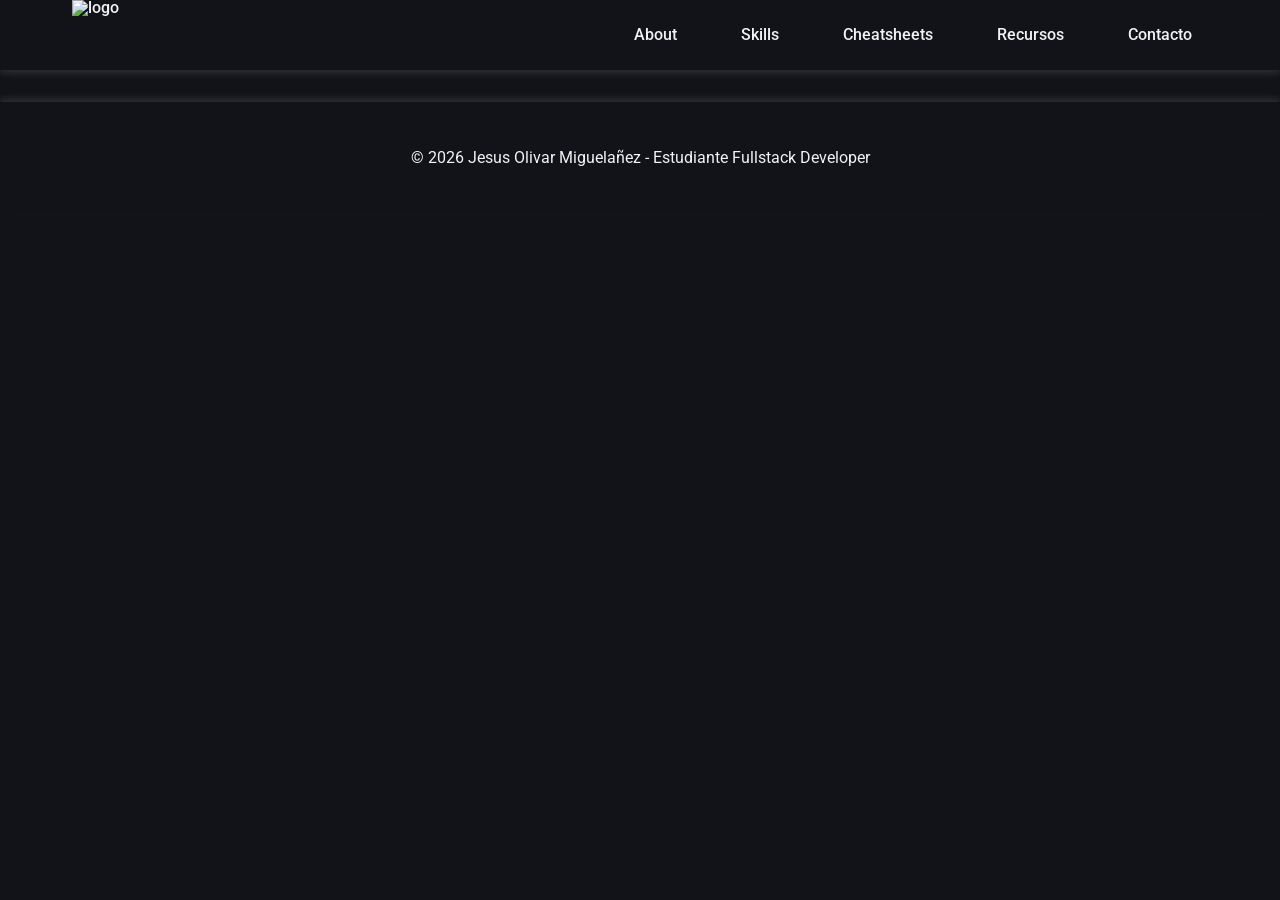
==== about.html @ fddc18b8 "Arreglos de estructura en varias paginas" ====
<!doctype html>
<html lang="es">
    <head>
        <title>Sobre mi</title>
        <meta charset="UTF-8" />
        <meta name="viewport" content="width=device-width" />
        <meta name="description" content="Portfolio personal de Jesus Olivar estudiante de desarrollo Fullstack" />
        <link
            rel="icon"
            type="image/x-icon"
            href="https://res.cloudinary.com/pslzx5jd/image/upload/v1793211604/Dragon-minimalista_blanco.png" />
        <meta name="author" content="Jesus Olivar" />
        <link rel="stylesheet" href="./css/reset.css" />
        <link rel="stylesheet" href="./css/styles.css" />
    </head>
    <body>
        <header>
            <div class="header-content container">
                <a href="index.html"
                    ><img
                        id="logo-jesus"
                        src="https://res.cloudinary.com/pslzx5jd/image/upload/v1793211604/Dragon-minimalista_blanco.png"
                        alt="logo" />
                </a>
                <nav class="nav-header">
                    <ul class="nav-header-list">
                        <li><a href="about.html">About</a></li>
                        <li><a href="#skills">Skills</a></li>
                        <li><a href="#cheatsheets">Cheatsheets</a></li>
                        <li><a href="#recursos">Recursos</a></li>
                        <li><a href="contacto.html">Contacto</a></li>
                    </ul>
                </nav>
                <div class="hamburger">
                    <span></span>
                    <span></span>
                    <span></span>
                </div>
            </div>
        </header>
        <main></main>
        <footer class="footer">
            <p>&copy; 2026 Jesus Olivar Miguelañez - Estudiante Fullstack Developer</p>
        </footer>
        <script type="module" src="script.js"></script>
    </body>
</html>
---- css/styles.css ----
@import url('https://fonts.googleapis.com/css2?family=Roboto:ital,wght@0,100..900;1,100..900&display=swap');

:root {
  /* COLORES */
  --color-primary: #e5484d;
  --color-secondary: #8b8dff;
  --color-accent: #35c9a5;
  --color-background: #111318;
  --color-text: #f1f2f4;

  /* FUENTES */
  --font-family: 'Roboto', sans-serif;

  --font-weight-light: 300;
  --font-weight-regular: 400;
  --font-weight-medium: 500;
  --font-weight-bold: 700;
  --font-weight-black: 900;

  --font-size-xs: 0.25rem;
  --font-size-sm: 0.5rem;
  --font-size-md: 1rem;
  --font-size-lg: 2rem;
  --font-size-xl: 3rem;

  /* SPACING */

  --spacing-xs: 0.5rem;
  --spacing-sm: 1rem;
  --spacing-md: 2rem;
  --spacing-lg: 4rem;
  --spacing-xl: 8rem;

  /* Sombras */
  --shadow-sm: 0 1px 3px rgba(255, 255, 255, 0.1);
  --shadow-md: 0 4px 6px rgba(255, 255, 255, 0.1);
  --shadow-lg: 0 10px 25px rgba(255, 255, 255, 0.15);
  --shadow-xl: 0 20px 40px rgba(255, 255, 255, 0.2);

  --shadow-top-sm: 0 -1px 3px rgba(255, 255, 255, 0.1);
  --shadow-top-md: 0 -4px 6px rgba(255, 255, 255, 0.1);
  --shadow-top-lg: 0 -10px 25px rgba(255, 255, 255, 0.15);
  --shadow-top-xl: 0 -20px 40px rgba(255, 255, 255, 0.2);
}
/*-------------- BODY -------------*/

body {
  font-family: var(--font-family);
  color: var(--color-text);
  background-color: var(--color-background);
  display: flex;
  flex-direction: column;
  min-height: 100vh;
}

strong {
  font-weight: var(--font-weight-bold);
}

img {
  display: flex;
  justify-content: center;
  align-items: center;
  color: var(--color-text);
  font-weight: var(--font-weight-medium);
}

.container {
  max-width: 1200px;
  margin: 0 auto;
  padding: 0 var(--spacing-md);
}

h2 {
  margin: var(--spacing-lg) auto;
  font-size: var(--font-size-lg);
  font-weight: var(--font-weight-bold);
  text-decoration: underline;
  text-decoration-color: #e5484d;
  text-underline-offset: var(--spacing-xs);
  text-decoration-thickness: var(--font-size-xs);
}

p {
  margin: var(--spacing-sm);
}
/*-------------- HEADER -------------*/

header {
  position: sticky;
  top: 0;
  width: 100%;
  box-shadow: var(--shadow-md);
  background-color: var(--color-background);
  z-index: 1000;
}

.header-content {
  display: flex;
  justify-content: space-between;
  align-items: center;
  height: 100%;
}

#logo-jesus {
  height: 70px;
  width: 70px;
}

.nav-header-list {
  display: flex;
  gap: var(--spacing-md);
}

.nav-header-list a {
  font-weight: var(--font-weight-medium);
  transition: color 0.3s ease;
  padding: var(--spacing-xs) var(--spacing-sm);
}

.nav-header-list a:hover {
  color: var(--color-primary);
}

.hamburger {
  display: none;
  flex-direction: column;
  justify-content: space-between;
  width: 30px;
  height: 24px;
  cursor: pointer;
}

.hamburger span {
  width: 100%;
  height: 3px;
  background-color: var(--color-text);
  border-radius: 2px;
  transition: all 0.3s ease;
}

/*-------------- HERO -------------*/

.hero {
  display: flex;
  flex-direction: row;
  justify-content: space-around;
  align-items: center;
  text-align: center;
  margin: var(--spacing-lg) auto;
  padding-top: var(--spacing-xl);
}

.hero h1 {
  font-size: var(--font-size-xl);
  font-weight: var(--font-weight-bold);
  color: var(--color-primary);
  margin: var(--font-size-md);
}
.hero p {
  font-size: var(--font-size-lg);
  font-weight: var(--font-weight-regular);
  color: var(--color-secondary);
}
.img-hero {
  border: 4px solid var(--color-text);
  border-radius: 40%;
  height: 20rem;
  width: 20rem;
  background-color: var(--color-text);
  color: var(--color-background);
}
.links-hero {
  display: flex;
  justify-content: flex-end;
  align-items: center;
  gap: var(--spacing-md);
  transition: color 0.3s ease;
  margin-top: var(--spacing-lg);
}
.about-link {
  background-color: var(--color-secondary);
  border-radius: 10px;
  padding: var(--font-size-sm);
  color: var(--color-background);
  font-size: var(--font-size-lg);
  font-weight: var(--font-weight-medium);
  display: flex;
  align-items: center;
  gap: var(--font-size-sm);
}
.about-link img {
  display: inline;
  height: auto;
  width: var(--font-size-lg);
}

.about-link:hover {
  transform: translateY(-5px);
  box-shadow: var(--shadow-xl);
}

/*-------------- MAIN -------------*/

/*-------------- FOOTER -------------*/
.footer {
  display: flex;
  justify-content: center;
  align-items: center;
  margin-top: var(--spacing-md);
  box-shadow: var(--shadow-top-md);
  padding: var(--spacing-md);
}

/*-------------- RESPONSIVE -------------*/

@media (max-width: 768px) {
  .nav-header {
    display: none;
  }

  .hamburger {
    display: flex;
  }
}
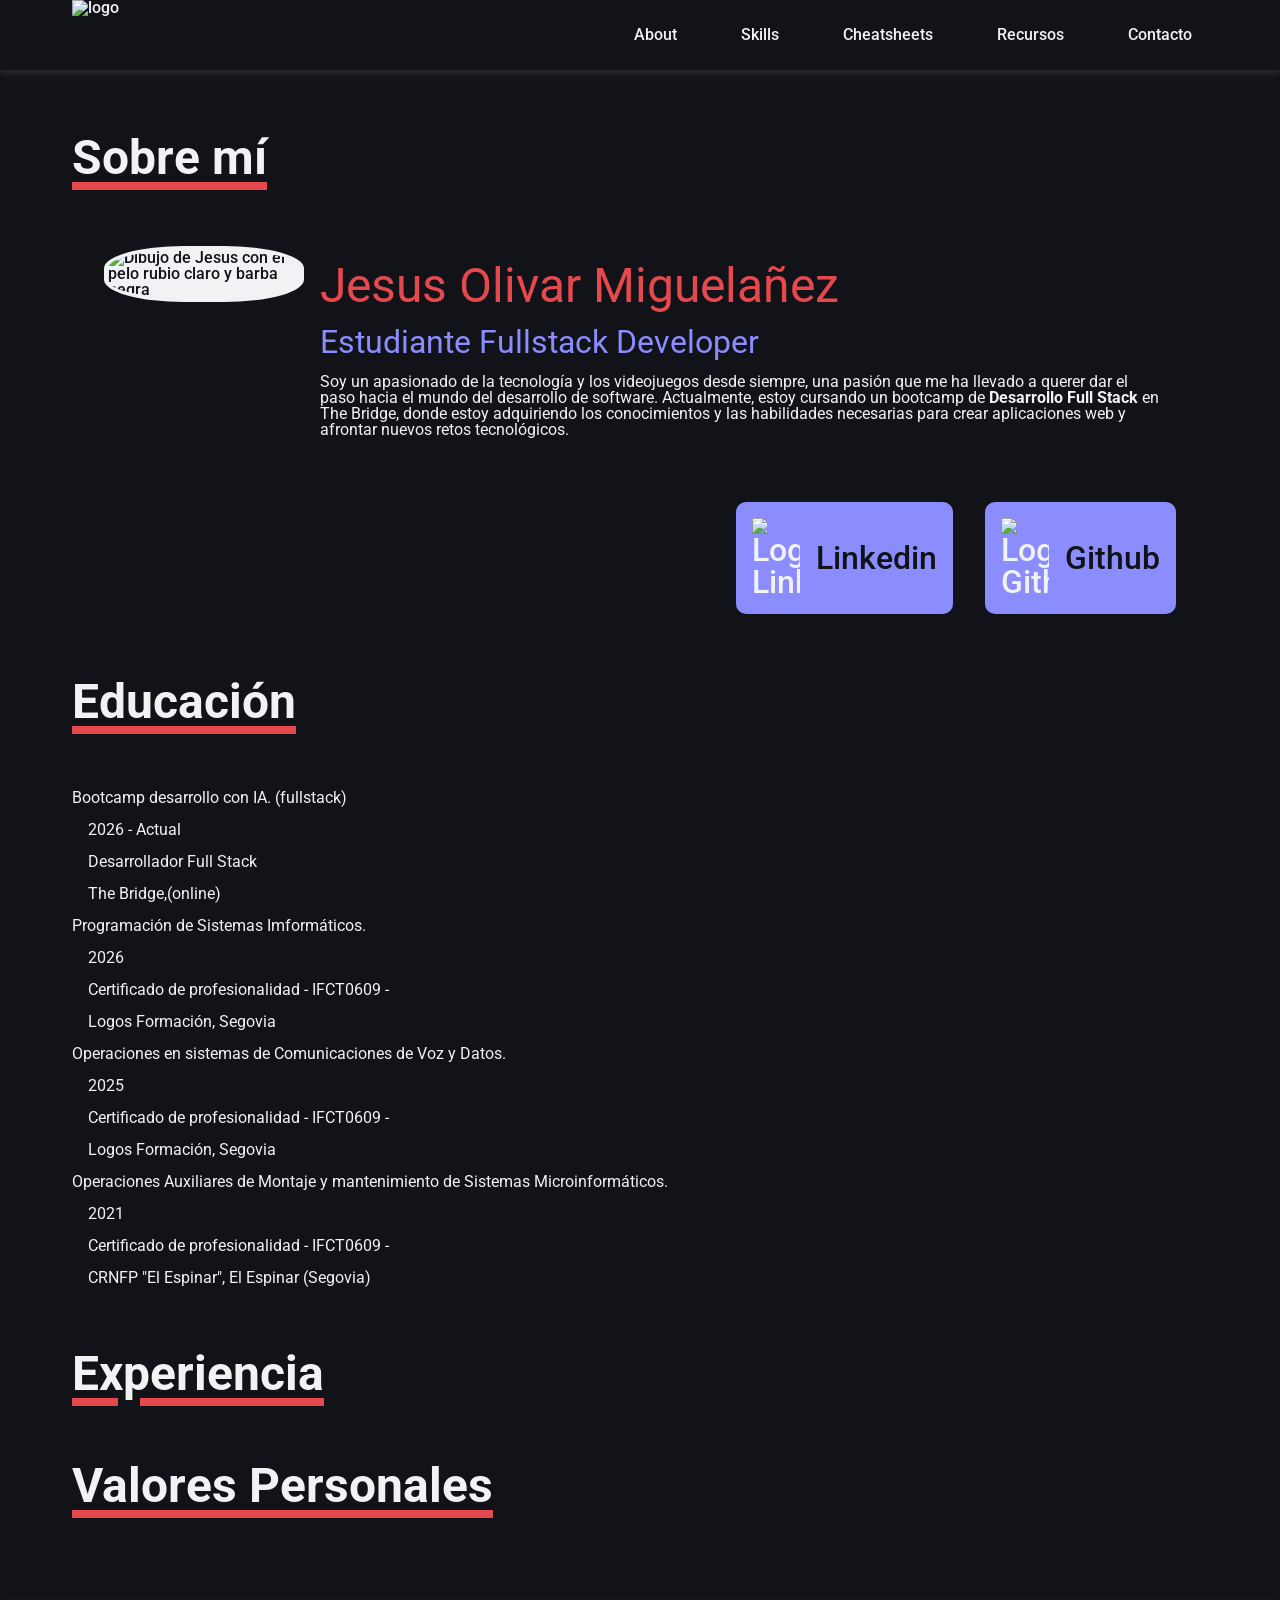
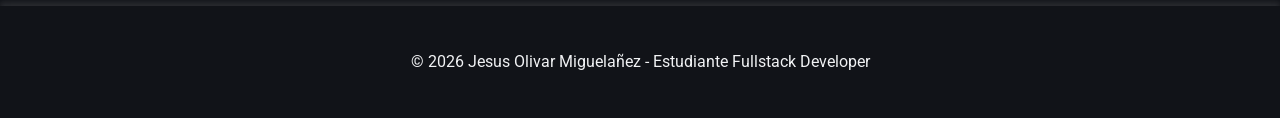
==== commit d549c33a: "Sesion live" ====
--- a/about.html
+++ b/about.html
@@ -38,7 +38,81 @@
                 </div>
             </div>
         </header>
-        <main></main>
+        <main>
+            <section class="container">
+                <h1>Sobre mí</h1>
+                <article id="about" class="container about">
+                    <div class="div-img-about">
+                        <img
+                            class="img-hero"
+                            src="https://res.cloudinary.com/pslzx5jd/image/upload/v1793212802/jesusin_actualizado_cuadrado.jpg"
+                            alt="Dibujo de Jesus con el pelo rubio claro y barba negra" />
+                    </div>
+                    <div>
+                        <h3>Jesus Olivar Miguelañez</h3>
+                        <h4>Estudiante Fullstack Developer</h4>
+                        <p>
+                            Soy un apasionado de la tecnología y los videojuegos desde siempre, una pasión que me ha llevado
+                            a querer dar el paso hacia el mundo del desarrollo de software. Actualmente, estoy cursando un
+                            bootcamp de
+                            <strong>Desarrollo Full Stack</strong> en The Bridge, donde estoy adquiriendo los conocimientos y
+                            las habilidades necesarias para crear aplicaciones web y afrontar nuevos retos tecnológicos.
+                        </p>
+                        <div class="links-hero">
+                            <a class="about-link" href="https://www.linkedin.com/in/chechuo/" target="_blank"
+                                ><img
+                                    src="https://res.cloudinary.com/pslzx5jd/image/upload/v1793828974/linkedin.png"
+                                    alt="Logo Linkedin" />
+                                Linkedin</a
+                            >
+                            <a class="about-link" href="https://github.com/ChechuO" target="_blank"
+                                ><img
+                                    src="https://res.cloudinary.com/pslzx5jd/image/upload/v1793828979/logotipo-de-github.png"
+                                    alt="Logo Github" />
+                                Github</a
+                            >
+                        </div>
+                    </div>
+                </article>
+            </section>
+            <section class="container">
+                <h2>Educación</h2>
+                <ul>
+                    <li class="about-card">
+                        <h3>Bootcamp desarrollo con IA. (fullstack)</h3>
+                        <p class="about-card-date">2026 - Actual</p>
+                        <p class="about-card-title">Desarrollador Full Stack</p>
+                        <p class="about-card-centre">The Bridge,(online)</p>
+                    </li>
+                    <li class="about-card">
+                        <h3>Programación de Sistemas Imformáticos.</h3>
+                        <p class="about-card-date">2026</p>
+                        <p class="about-card-title">Certificado de profesionalidad - IFCT0609 -</p>
+                        <p class="about-card-centre">Logos Formación, Segovia</p>
+                    </li>
+                    <li class="about-card">
+                        <h3>Operaciones en sistemas de Comunicaciones de Voz y Datos.</h3>
+                        <p class="about-card-date">2025</p>
+                        <p class="about-card-title">Certificado de profesionalidad - IFCT0609 -</p>
+                        <p class="about-card-centre">Logos Formación, Segovia</p>
+                    </li>
+                    <li class="about-card">
+                        <h3>Operaciones Auxiliares de Montaje y mantenimiento de Sistemas Microinformáticos.</h3>
+                        <p class="about-card-date">2021</p>
+                        <p class="about-card-title">Certificado de profesionalidad - IFCT0609 -</p>
+                        <p class="about-card-centre">CRNFP "El Espinar", El Espinar (Segovia)</p>
+                    </li>
+                </ul>
+            </section>
+            <section class="container">
+                <h2>Experiencia</h2>
+                <ul></ul>
+            </section>
+            <section class="container">
+                <h2>Valores Personales</h2>
+                <ul></ul>
+            </section>
+        </main>
         <footer class="footer">
             <p>&copy; 2026 Jesus Olivar Miguelañez - Estudiante Fullstack Developer</p>
         </footer>
--- a/css/styles.css
+++ b/css/styles.css
@@ -1,225 +1,245 @@
 @import url('https://fonts.googleapis.com/css2?family=Roboto:ital,wght@0,100..900;1,100..900&display=swap');
 
 :root {
-  /* COLORES */
-  --color-primary: #e5484d;
-  --color-secondary: #8b8dff;
-  --color-accent: #35c9a5;
-  --color-background: #111318;
-  --color-text: #f1f2f4;
-
-  /* FUENTES */
-  --font-family: 'Roboto', sans-serif;
-
-  --font-weight-light: 300;
-  --font-weight-regular: 400;
-  --font-weight-medium: 500;
-  --font-weight-bold: 700;
-  --font-weight-black: 900;
-
-  --font-size-xs: 0.25rem;
-  --font-size-sm: 0.5rem;
-  --font-size-md: 1rem;
-  --font-size-lg: 2rem;
-  --font-size-xl: 3rem;
-
-  /* SPACING */
-
-  --spacing-xs: 0.5rem;
-  --spacing-sm: 1rem;
-  --spacing-md: 2rem;
-  --spacing-lg: 4rem;
-  --spacing-xl: 8rem;
-
-  /* Sombras */
-  --shadow-sm: 0 1px 3px rgba(255, 255, 255, 0.1);
-  --shadow-md: 0 4px 6px rgba(255, 255, 255, 0.1);
-  --shadow-lg: 0 10px 25px rgba(255, 255, 255, 0.15);
-  --shadow-xl: 0 20px 40px rgba(255, 255, 255, 0.2);
-
-  --shadow-top-sm: 0 -1px 3px rgba(255, 255, 255, 0.1);
-  --shadow-top-md: 0 -4px 6px rgba(255, 255, 255, 0.1);
-  --shadow-top-lg: 0 -10px 25px rgba(255, 255, 255, 0.15);
-  --shadow-top-xl: 0 -20px 40px rgba(255, 255, 255, 0.2);
+    /* COLORES */
+    --color-primary: #e5484d;
+    --color-secondary: #8b8dff;
+    --color-accent: #35c9a5;
+    --color-background: #111318;
+    --color-text: #f1f2f4;
+
+    /* FUENTES */
+    --font-family: 'Roboto', sans-serif;
+
+    --font-weight-light: 300;
+    --font-weight-regular: 400;
+    --font-weight-medium: 500;
+    --font-weight-bold: 700;
+    --font-weight-black: 900;
+
+    --font-size-xs: 0.5rem;
+    --font-size-sm: 1rem;
+    --font-size-md: 2rem;
+    --font-size-lg: 3rem;
+    --font-size-xl: 4rem;
+
+    /* SPACING */
+
+    --spacing-xs: 0.5rem;
+    --spacing-sm: 1rem;
+    --spacing-md: 2rem;
+    --spacing-lg: 4rem;
+    --spacing-xl: 8rem;
+
+    /* Sombras */
+    --shadow-sm: 0 1px 3px rgba(255, 255, 255, 0.1);
+    --shadow-md: 0 4px 6px rgba(255, 255, 255, 0.1);
+    --shadow-lg: 0 10px 25px rgba(255, 255, 255, 0.15);
+    --shadow-xl: 0 20px 40px rgba(255, 255, 255, 0.2);
+
+    --shadow-top-sm: 0 -1px 3px rgba(255, 255, 255, 0.1);
+    --shadow-top-md: 0 -4px 6px rgba(255, 255, 255, 0.1);
+    --shadow-top-lg: 0 -10px 25px rgba(255, 255, 255, 0.15);
+    --shadow-top-xl: 0 -20px 40px rgba(255, 255, 255, 0.2);
 }
 /*-------------- BODY -------------*/
 
 body {
-  font-family: var(--font-family);
-  color: var(--color-text);
-  background-color: var(--color-background);
-  display: flex;
-  flex-direction: column;
-  min-height: 100vh;
+    font-family: var(--font-family);
+    color: var(--color-text);
+    background-color: var(--color-background);
+    display: flex;
+    flex-direction: column;
+    min-height: 100vh;
 }
 
 strong {
-  font-weight: var(--font-weight-bold);
+    font-weight: var(--font-weight-bold);
 }
 
 img {
-  display: flex;
-  justify-content: center;
-  align-items: center;
-  color: var(--color-text);
-  font-weight: var(--font-weight-medium);
+    display: flex;
+    justify-content: center;
+    align-items: center;
+    color: var(--color-text);
+    font-weight: var(--font-weight-medium);
 }
 
 .container {
-  max-width: 1200px;
-  margin: 0 auto;
-  padding: 0 var(--spacing-md);
-}
-
+    max-width: 1200px;
+    margin: 0 auto;
+    padding: 0 var(--spacing-md);
+}
+
+h1,
 h2 {
-  margin: var(--spacing-lg) auto;
-  font-size: var(--font-size-lg);
-  font-weight: var(--font-weight-bold);
-  text-decoration: underline;
-  text-decoration-color: #e5484d;
-  text-underline-offset: var(--spacing-xs);
-  text-decoration-thickness: var(--font-size-xs);
+    margin: var(--spacing-lg) auto;
+    font-size: var(--font-size-lg);
+    font-weight: var(--font-weight-bold);
+    text-decoration: underline;
+    text-decoration-color: #e5484d;
+    text-underline-offset: var(--spacing-xs);
+    text-decoration-thickness: var(--font-size-xs);
 }
 
 p {
-  margin: var(--spacing-sm);
+    margin: var(--spacing-sm);
 }
 /*-------------- HEADER -------------*/
 
 header {
-  position: sticky;
-  top: 0;
-  width: 100%;
-  box-shadow: var(--shadow-md);
-  background-color: var(--color-background);
-  z-index: 1000;
+    position: sticky;
+    top: 0;
+    width: 100%;
+    box-shadow: var(--shadow-md);
+    background-color: var(--color-background);
+    z-index: 1000;
 }
 
 .header-content {
-  display: flex;
-  justify-content: space-between;
-  align-items: center;
-  height: 100%;
+    display: flex;
+    justify-content: space-between;
+    align-items: center;
+    height: 100%;
 }
 
 #logo-jesus {
-  height: 70px;
-  width: 70px;
+    height: 70px;
+    width: 70px;
 }
 
 .nav-header-list {
-  display: flex;
-  gap: var(--spacing-md);
+    display: flex;
+    gap: var(--spacing-md);
 }
 
 .nav-header-list a {
-  font-weight: var(--font-weight-medium);
-  transition: color 0.3s ease;
-  padding: var(--spacing-xs) var(--spacing-sm);
+    font-weight: var(--font-weight-medium);
+    transition: color 0.3s ease;
+    padding: var(--spacing-xs) var(--spacing-sm);
 }
 
 .nav-header-list a:hover {
-  color: var(--color-primary);
+    color: var(--color-primary);
 }
 
 .hamburger {
-  display: none;
-  flex-direction: column;
-  justify-content: space-between;
-  width: 30px;
-  height: 24px;
-  cursor: pointer;
+    display: none;
+    flex-direction: column;
+    justify-content: space-between;
+    width: 30px;
+    height: 24px;
+    cursor: pointer;
 }
 
 .hamburger span {
-  width: 100%;
-  height: 3px;
-  background-color: var(--color-text);
-  border-radius: 2px;
-  transition: all 0.3s ease;
+    width: 100%;
+    height: 3px;
+    background-color: var(--color-text);
+    border-radius: 2px;
+    transition: all 0.3s ease;
 }
 
 /*-------------- HERO -------------*/
 
 .hero {
-  display: flex;
-  flex-direction: row;
-  justify-content: space-around;
-  align-items: center;
-  text-align: center;
-  margin: var(--spacing-lg) auto;
-  padding-top: var(--spacing-xl);
+    display: flex;
+    flex-direction: row;
+    justify-content: space-around;
+    align-items: center;
+    text-align: center;
+    margin: var(--spacing-lg) auto;
+    padding-top: var(--spacing-xl);
 }
 
 .hero h1 {
-  font-size: var(--font-size-xl);
-  font-weight: var(--font-weight-bold);
-  color: var(--color-primary);
-  margin: var(--font-size-md);
+    font-size: var(--font-size-xl);
+    font-weight: var(--font-weight-bold);
+    color: var(--color-primary);
+    margin: var(--font-size-md);
+    text-decoration: none;
 }
 .hero p {
-  font-size: var(--font-size-lg);
-  font-weight: var(--font-weight-regular);
-  color: var(--color-secondary);
+    font-size: var(--font-size-lg);
+    font-weight: var(--font-weight-regular);
+    color: var(--color-secondary);
 }
 .img-hero {
-  border: 4px solid var(--color-text);
-  border-radius: 40%;
-  height: 20rem;
-  width: 20rem;
-  background-color: var(--color-text);
-  color: var(--color-background);
+    border: 4px solid var(--color-text);
+    border-radius: 40%;
+    min-height: auto;
+    min-width: 200px;
+    background-color: var(--color-text);
+    color: var(--color-background);
 }
 .links-hero {
-  display: flex;
-  justify-content: flex-end;
-  align-items: center;
-  gap: var(--spacing-md);
-  transition: color 0.3s ease;
-  margin-top: var(--spacing-lg);
+    display: flex;
+    justify-content: flex-end;
+    align-items: center;
+    gap: var(--spacing-md);
+    transition: color 0.3s ease;
+    margin-top: var(--spacing-lg);
 }
 .about-link {
-  background-color: var(--color-secondary);
-  border-radius: 10px;
-  padding: var(--font-size-sm);
-  color: var(--color-background);
-  font-size: var(--font-size-lg);
-  font-weight: var(--font-weight-medium);
-  display: flex;
-  align-items: center;
-  gap: var(--font-size-sm);
+    background-color: var(--color-secondary);
+    border-radius: 10px;
+    padding: var(--font-size-sm);
+    color: var(--color-background);
+    font-size: var(--font-size-md);
+    font-weight: var(--font-weight-medium);
+    display: flex;
+    align-items: center;
+    gap: var(--font-size-sm);
 }
 .about-link img {
-  display: inline;
-  height: auto;
-  width: var(--font-size-lg);
+    display: inline;
+    height: auto;
+    width: var(--font-size-lg);
 }
 
 .about-link:hover {
-  transform: translateY(-5px);
-  box-shadow: var(--shadow-xl);
+    transform: translateY(-5px);
+    box-shadow: var(--shadow-xl);
 }
 
 /*-------------- MAIN -------------*/
 
 /*-------------- FOOTER -------------*/
 .footer {
-  display: flex;
-  justify-content: center;
-  align-items: center;
-  margin-top: var(--spacing-md);
-  box-shadow: var(--shadow-top-md);
-  padding: var(--spacing-md);
-}
-
+    display: flex;
+    justify-content: center;
+    align-items: center;
+    margin-top: var(--spacing-md);
+    box-shadow: var(--shadow-top-md);
+    padding: var(--spacing-md);
+}
+/*-------------- ABOUT -------------*/
+#about {
+    display: flex;
+    justify-content: center;
+}
+.about h3 {
+    color: var(--color-primary);
+    font-size: var(--font-size-lg);
+    font-weight: var(--font-weight-regular);
+    margin: var(--spacing-sm);
+}
+.about h4 {
+    color: var(--color-secondary);
+    font-size: var(--font-size-md);
+    font-weight: var(--font-weight-regular);
+    margin: var(--spacing-sm);
+}
+.about-card {
+}
 /*-------------- RESPONSIVE -------------*/
 
 @media (max-width: 768px) {
-  .nav-header {
-    display: none;
-  }
-
-  .hamburger {
-    display: flex;
-  }
-}
+    .nav-header {
+        display: none;
+    }
+
+    .hamburger {
+        display: flex;
+    }
+}
